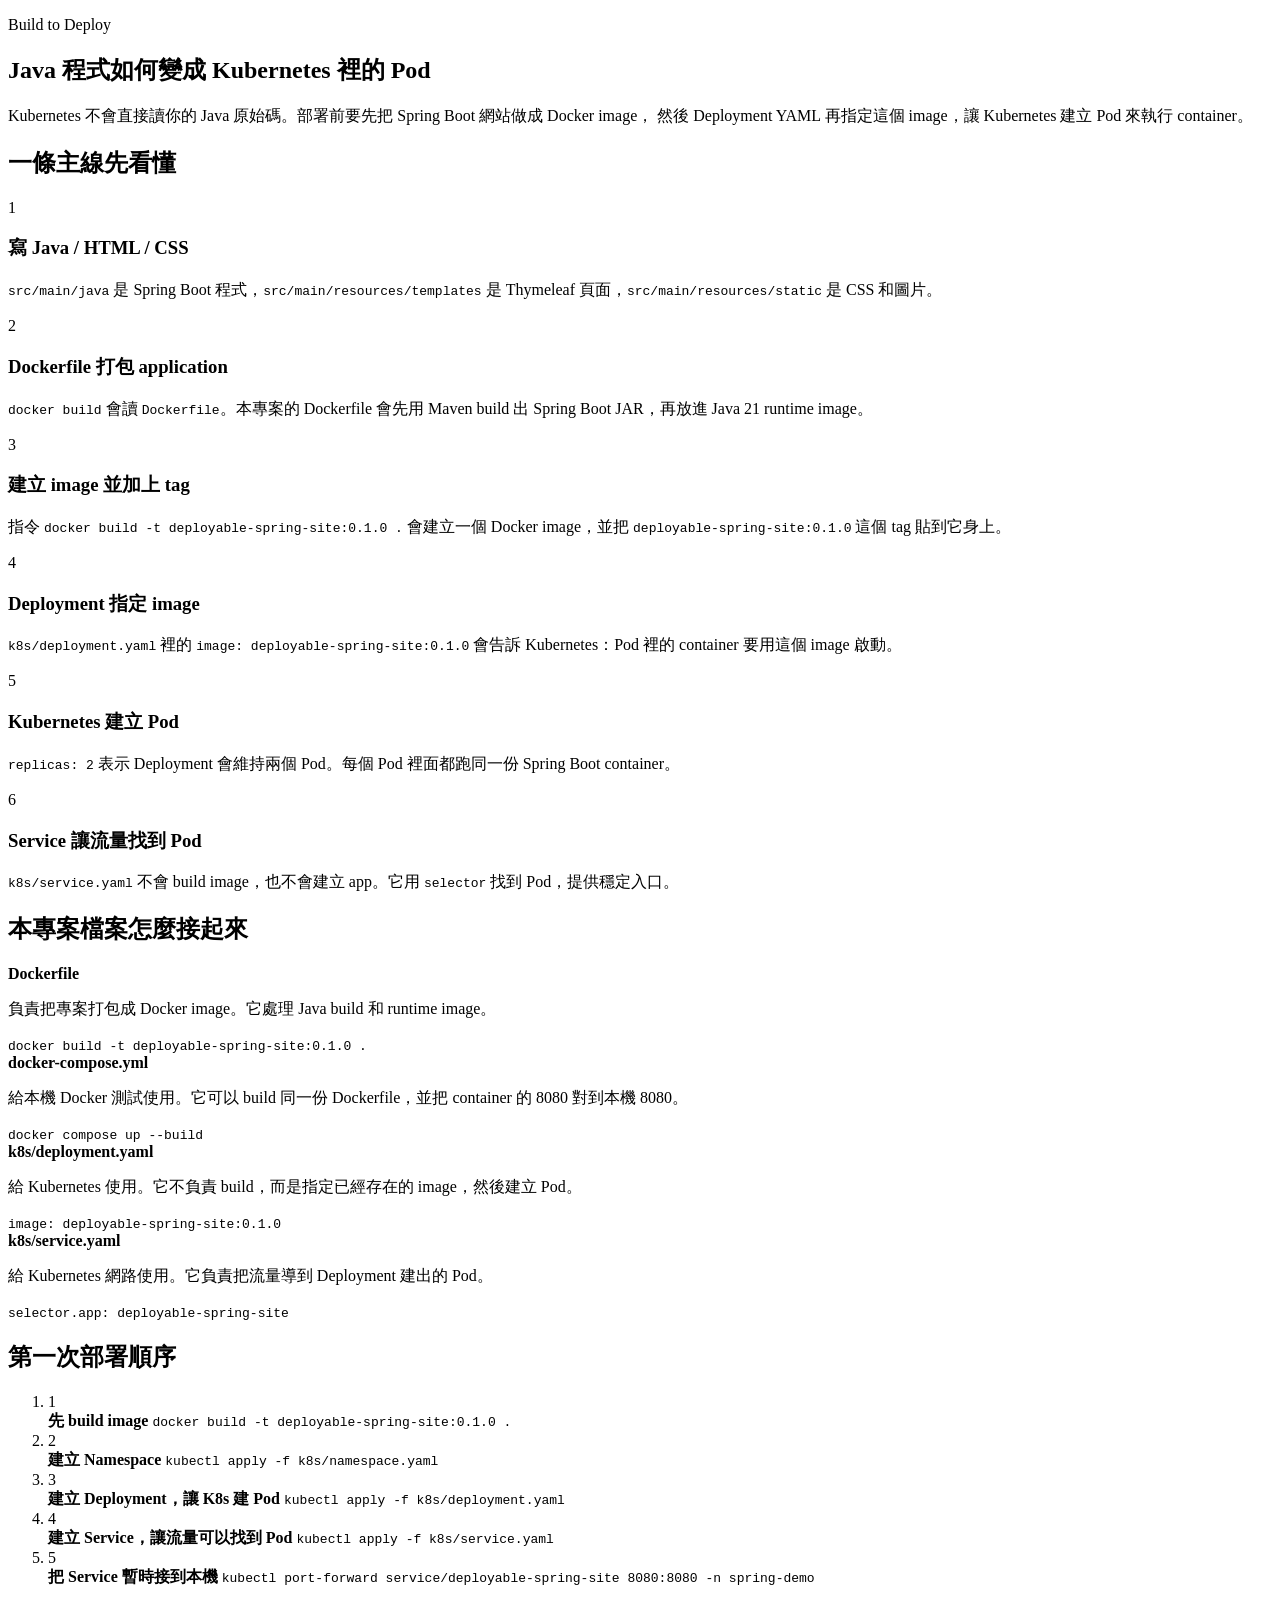
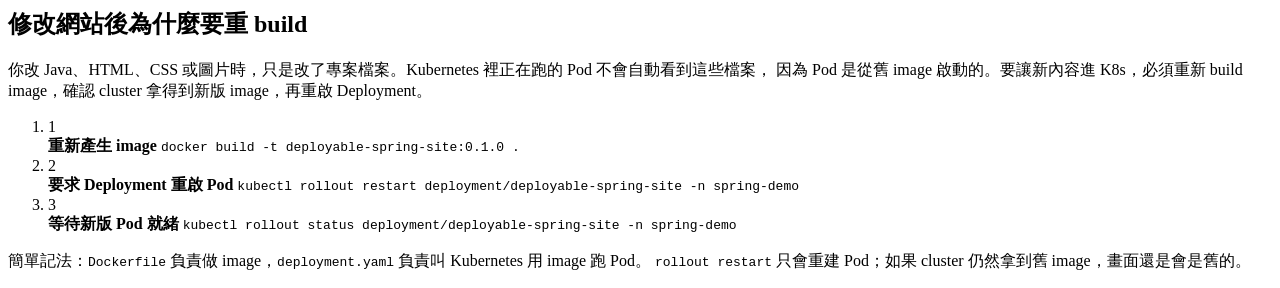
==== src/main/resources/templates/kubernetes-build-to-deploy.html @ 4f277c70 "first commit" ====
<!doctype html>
<html lang="zh-Hant" xmlns:th="http://www.thymeleaf.org">
<head>
    <meta charset="utf-8">
    <meta name="viewport" content="width=device-width, initial-scale=1">
    <title>Java 到 Kubernetes 部署流程</title>
    <link rel="stylesheet" th:href="@{/css/styles.css}">
</head>
<body>
<main class="page-shell k8s-shell">
    <div class="k8s-doc-layout">
        <div th:replace="~{fragments/kubernetes-sidebar :: sidebar}"></div>
        <div class="k8s-doc-content">
    <section class="guide-hero">
        <p class="eyebrow">Build to Deploy</p>
        <h1>Java 程式如何變成 Kubernetes 裡的 Pod</h1>
        <p class="hero-copy">
            Kubernetes 不會直接讀你的 Java 原始碼。部署前要先把 Spring Boot 網站做成 Docker image，
            然後 Deployment YAML 再指定這個 image，讓 Kubernetes 建立 Pod 來執行 container。
        </p>
    </section>

    <section class="lesson-panel">
        <h2>一條主線先看懂</h2>
        <div class="build-flow">
            <article>
                <span class="step-badge">1</span>
                <div>
                    <h3>寫 Java / HTML / CSS</h3>
                    <p><code>src/main/java</code> 是 Spring Boot 程式，<code>src/main/resources/templates</code> 是 Thymeleaf 頁面，<code>src/main/resources/static</code> 是 CSS 和圖片。</p>
                </div>
            </article>
            <article>
                <span class="step-badge">2</span>
                <div>
                    <h3>Dockerfile 打包 application</h3>
                    <p><code>docker build</code> 會讀 <code>Dockerfile</code>。本專案的 Dockerfile 會先用 Maven build 出 Spring Boot JAR，再放進 Java 21 runtime image。</p>
                </div>
            </article>
            <article>
                <span class="step-badge">3</span>
                <div>
                    <h3>建立 image 並加上 tag</h3>
                    <p>指令 <code>docker build -t deployable-spring-site:0.1.0 .</code> 會建立一個 Docker image，並把 <code>deployable-spring-site:0.1.0</code> 這個 tag 貼到它身上。</p>
                </div>
            </article>
            <article>
                <span class="step-badge">4</span>
                <div>
                    <h3>Deployment 指定 image</h3>
                    <p><code>k8s/deployment.yaml</code> 裡的 <code>image: deployable-spring-site:0.1.0</code> 會告訴 Kubernetes：Pod 裡的 container 要用這個 image 啟動。</p>
                </div>
            </article>
            <article>
                <span class="step-badge">5</span>
                <div>
                    <h3>Kubernetes 建立 Pod</h3>
                    <p><code>replicas: 2</code> 表示 Deployment 會維持兩個 Pod。每個 Pod 裡面都跑同一份 Spring Boot container。</p>
                </div>
            </article>
            <article>
                <span class="step-badge">6</span>
                <div>
                    <h3>Service 讓流量找到 Pod</h3>
                    <p><code>k8s/service.yaml</code> 不會 build image，也不會建立 app。它用 <code>selector</code> 找到 Pod，提供穩定入口。</p>
                </div>
            </article>
        </div>
    </section>

    <section class="lesson-panel">
        <h2>本專案檔案怎麼接起來</h2>
        <div class="file-relation-grid">
            <article>
                <strong>Dockerfile</strong>
                <p>負責把專案打包成 Docker image。它處理 Java build 和 runtime image。</p>
                <code>docker build -t deployable-spring-site:0.1.0 .</code>
            </article>
            <article>
                <strong>docker-compose.yml</strong>
                <p>給本機 Docker 測試使用。它可以 build 同一份 Dockerfile，並把 container 的 8080 對到本機 8080。</p>
                <code>docker compose up --build</code>
            </article>
            <article>
                <strong>k8s/deployment.yaml</strong>
                <p>給 Kubernetes 使用。它不負責 build，而是指定已經存在的 image，然後建立 Pod。</p>
                <code>image: deployable-spring-site:0.1.0</code>
            </article>
            <article>
                <strong>k8s/service.yaml</strong>
                <p>給 Kubernetes 網路使用。它負責把流量導到 Deployment 建出的 Pod。</p>
                <code>selector.app: deployable-spring-site</code>
            </article>
        </div>
    </section>

    <section class="lesson-panel">
        <h2>第一次部署順序</h2>
        <ol class="command-list command-steps">
            <li>
                <span>1</span>
                <div>
                    <strong>先 build image</strong>
                    <code>docker build -t deployable-spring-site:0.1.0 .</code>
                </div>
            </li>
            <li>
                <span>2</span>
                <div>
                    <strong>建立 Namespace</strong>
                    <code>kubectl apply -f k8s/namespace.yaml</code>
                </div>
            </li>
            <li>
                <span>3</span>
                <div>
                    <strong>建立 Deployment，讓 K8s 建 Pod</strong>
                    <code>kubectl apply -f k8s/deployment.yaml</code>
                </div>
            </li>
            <li>
                <span>4</span>
                <div>
                    <strong>建立 Service，讓流量可以找到 Pod</strong>
                    <code>kubectl apply -f k8s/service.yaml</code>
                </div>
            </li>
            <li>
                <span>5</span>
                <div>
                    <strong>把 Service 暫時接到本機</strong>
                    <code>kubectl port-forward service/deployable-spring-site 8080:8080 -n spring-demo</code>
                </div>
            </li>
        </ol>
    </section>

    <section class="lesson-panel">
        <h2>修改網站後為什麼要重 build</h2>
        <p class="panel-copy">
            你改 Java、HTML、CSS 或圖片時，只是改了專案檔案。Kubernetes 裡正在跑的 Pod 不會自動看到這些檔案，
            因為 Pod 是從舊 image 啟動的。要讓新內容進 K8s，必須重新 build image，確認 cluster 拿得到新版 image，再重啟 Deployment。
        </p>
        <ol class="command-list command-steps">
            <li>
                <span>1</span>
                <div>
                    <strong>重新產生 image</strong>
                    <code>docker build -t deployable-spring-site:0.1.0 .</code>
                </div>
            </li>
            <li>
                <span>2</span>
                <div>
                    <strong>要求 Deployment 重啟 Pod</strong>
                    <code>kubectl rollout restart deployment/deployable-spring-site -n spring-demo</code>
                </div>
            </li>
            <li>
                <span>3</span>
                <div>
                    <strong>等待新版 Pod 就緒</strong>
                    <code>kubectl rollout status deployment/deployable-spring-site -n spring-demo</code>
                </div>
            </li>
        </ol>
        <p class="final-note">
            簡單記法：<code>Dockerfile</code> 負責做 image，<code>deployment.yaml</code> 負責叫 Kubernetes 用 image 跑 Pod。
            <code>rollout restart</code> 只會重建 Pod；如果 cluster 仍然拿到舊 image，畫面還是會是舊的。
        </p>
    </section>
        </div>
    </div>
</main>
</body>
</html>
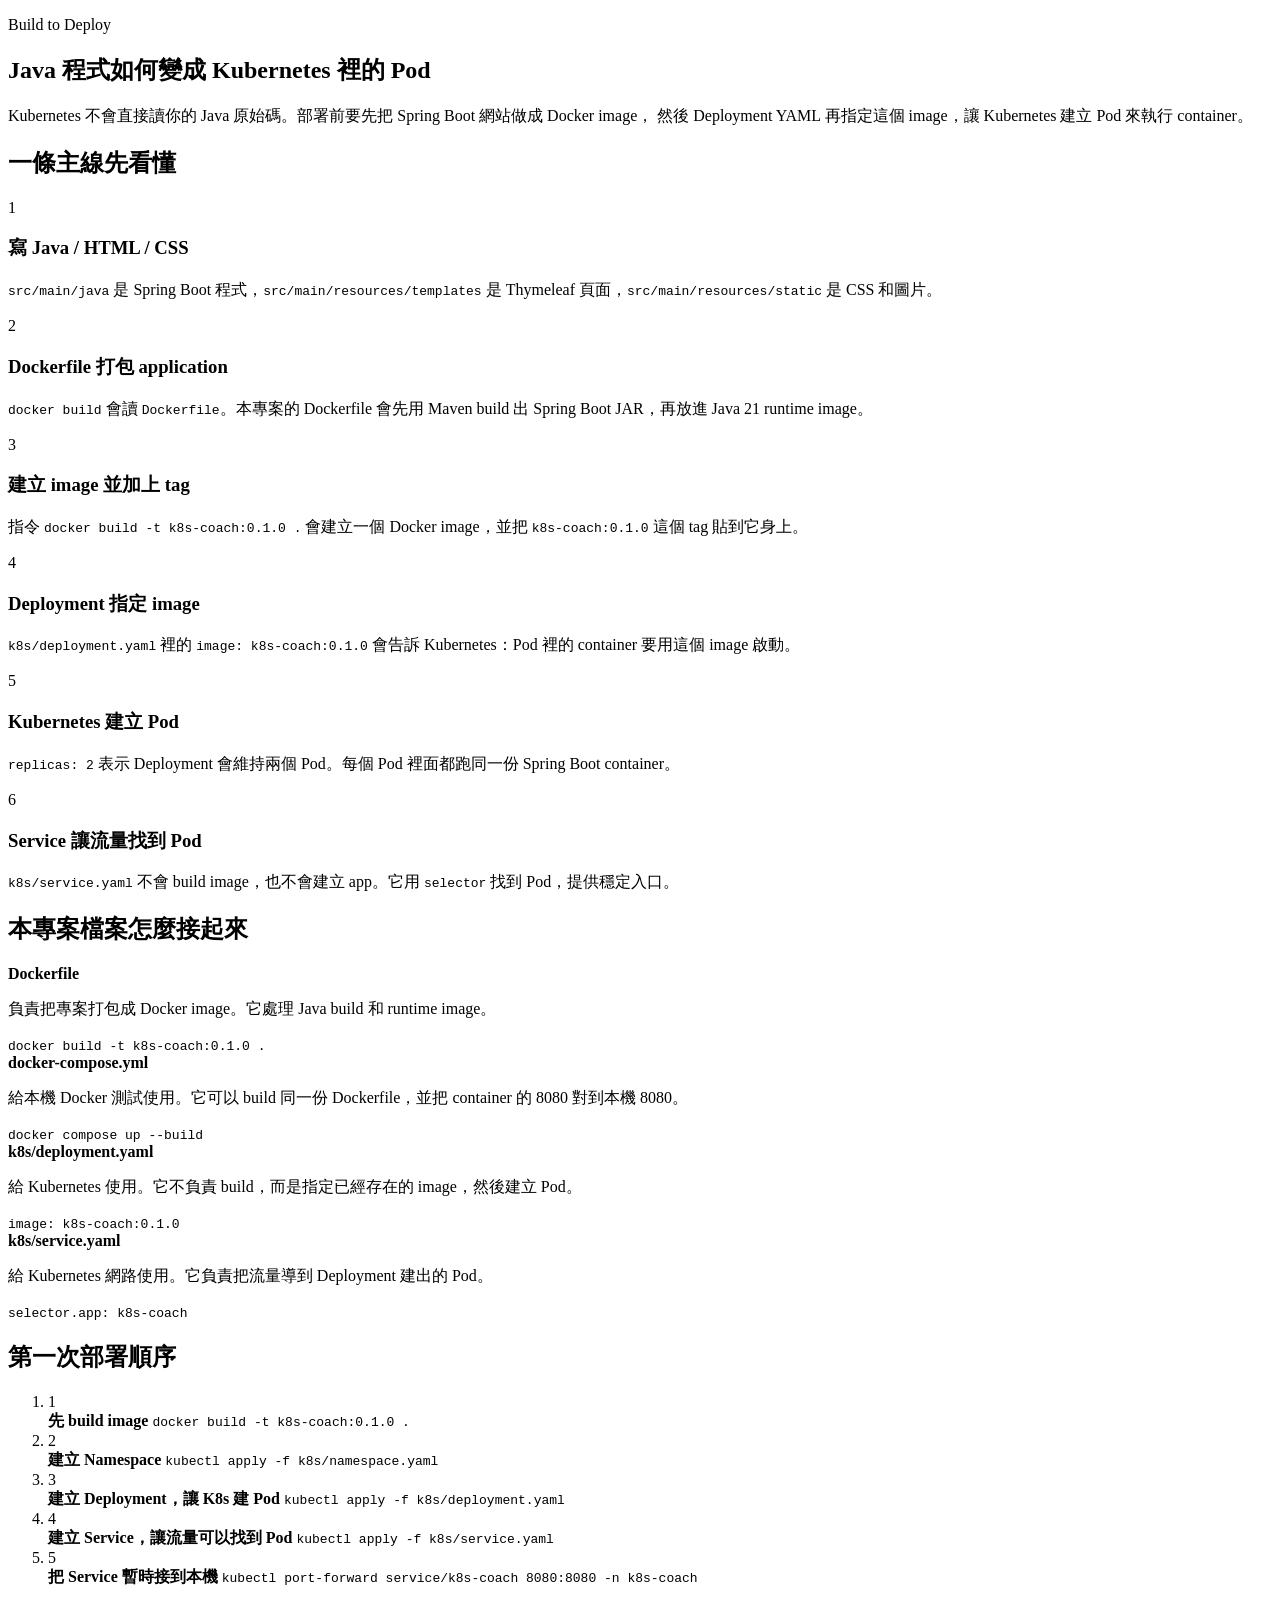
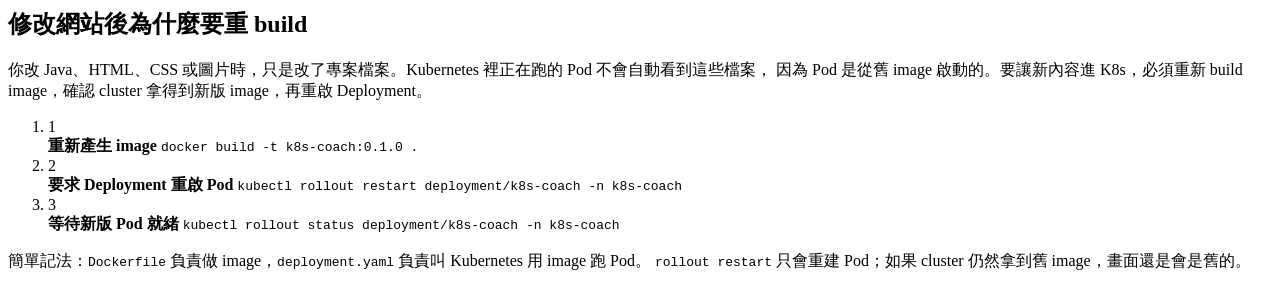
==== commit de4ebf0e: "A guide to user-friendly" ====
--- a/src/main/resources/templates/kubernetes-build-to-deploy.html
+++ b/src/main/resources/templates/kubernetes-build-to-deploy.html
@@ -41,14 +41,14 @@
                 <span class="step-badge">3</span>
                 <div>
                     <h3>建立 image 並加上 tag</h3>
-                    <p>指令 <code>docker build -t deployable-spring-site:0.1.0 .</code> 會建立一個 Docker image，並把 <code>deployable-spring-site:0.1.0</code> 這個 tag 貼到它身上。</p>
+                    <p>指令 <code>docker build -t k8s-coach:0.1.0 .</code> 會建立一個 Docker image，並把 <code>k8s-coach:0.1.0</code> 這個 tag 貼到它身上。</p>
                 </div>
             </article>
             <article>
                 <span class="step-badge">4</span>
                 <div>
                     <h3>Deployment 指定 image</h3>
-                    <p><code>k8s/deployment.yaml</code> 裡的 <code>image: deployable-spring-site:0.1.0</code> 會告訴 Kubernetes：Pod 裡的 container 要用這個 image 啟動。</p>
+                    <p><code>k8s/deployment.yaml</code> 裡的 <code>image: k8s-coach:0.1.0</code> 會告訴 Kubernetes：Pod 裡的 container 要用這個 image 啟動。</p>
                 </div>
             </article>
             <article>
@@ -74,7 +74,7 @@
             <article>
                 <strong>Dockerfile</strong>
                 <p>負責把專案打包成 Docker image。它處理 Java build 和 runtime image。</p>
-                <code>docker build -t deployable-spring-site:0.1.0 .</code>
+                <code>docker build -t k8s-coach:0.1.0 .</code>
             </article>
             <article>
                 <strong>docker-compose.yml</strong>
@@ -84,12 +84,12 @@
             <article>
                 <strong>k8s/deployment.yaml</strong>
                 <p>給 Kubernetes 使用。它不負責 build，而是指定已經存在的 image，然後建立 Pod。</p>
-                <code>image: deployable-spring-site:0.1.0</code>
+                <code>image: k8s-coach:0.1.0</code>
             </article>
             <article>
                 <strong>k8s/service.yaml</strong>
                 <p>給 Kubernetes 網路使用。它負責把流量導到 Deployment 建出的 Pod。</p>
-                <code>selector.app: deployable-spring-site</code>
+                <code>selector.app: k8s-coach</code>
             </article>
         </div>
     </section>
@@ -101,7 +101,7 @@
                 <span>1</span>
                 <div>
                     <strong>先 build image</strong>
-                    <code>docker build -t deployable-spring-site:0.1.0 .</code>
+                    <code>docker build -t k8s-coach:0.1.0 .</code>
                 </div>
             </li>
             <li>
@@ -129,7 +129,7 @@
                 <span>5</span>
                 <div>
                     <strong>把 Service 暫時接到本機</strong>
-                    <code>kubectl port-forward service/deployable-spring-site 8080:8080 -n spring-demo</code>
+                    <code>kubectl port-forward service/k8s-coach 8080:8080 -n k8s-coach</code>
                 </div>
             </li>
         </ol>
@@ -146,21 +146,21 @@
                 <span>1</span>
                 <div>
                     <strong>重新產生 image</strong>
-                    <code>docker build -t deployable-spring-site:0.1.0 .</code>
+                    <code>docker build -t k8s-coach:0.1.0 .</code>
                 </div>
             </li>
             <li>
                 <span>2</span>
                 <div>
                     <strong>要求 Deployment 重啟 Pod</strong>
-                    <code>kubectl rollout restart deployment/deployable-spring-site -n spring-demo</code>
+                    <code>kubectl rollout restart deployment/k8s-coach -n k8s-coach</code>
                 </div>
             </li>
             <li>
                 <span>3</span>
                 <div>
                     <strong>等待新版 Pod 就緒</strong>
-                    <code>kubectl rollout status deployment/deployable-spring-site -n spring-demo</code>
+                    <code>kubectl rollout status deployment/k8s-coach -n k8s-coach</code>
                 </div>
             </li>
         </ol>
